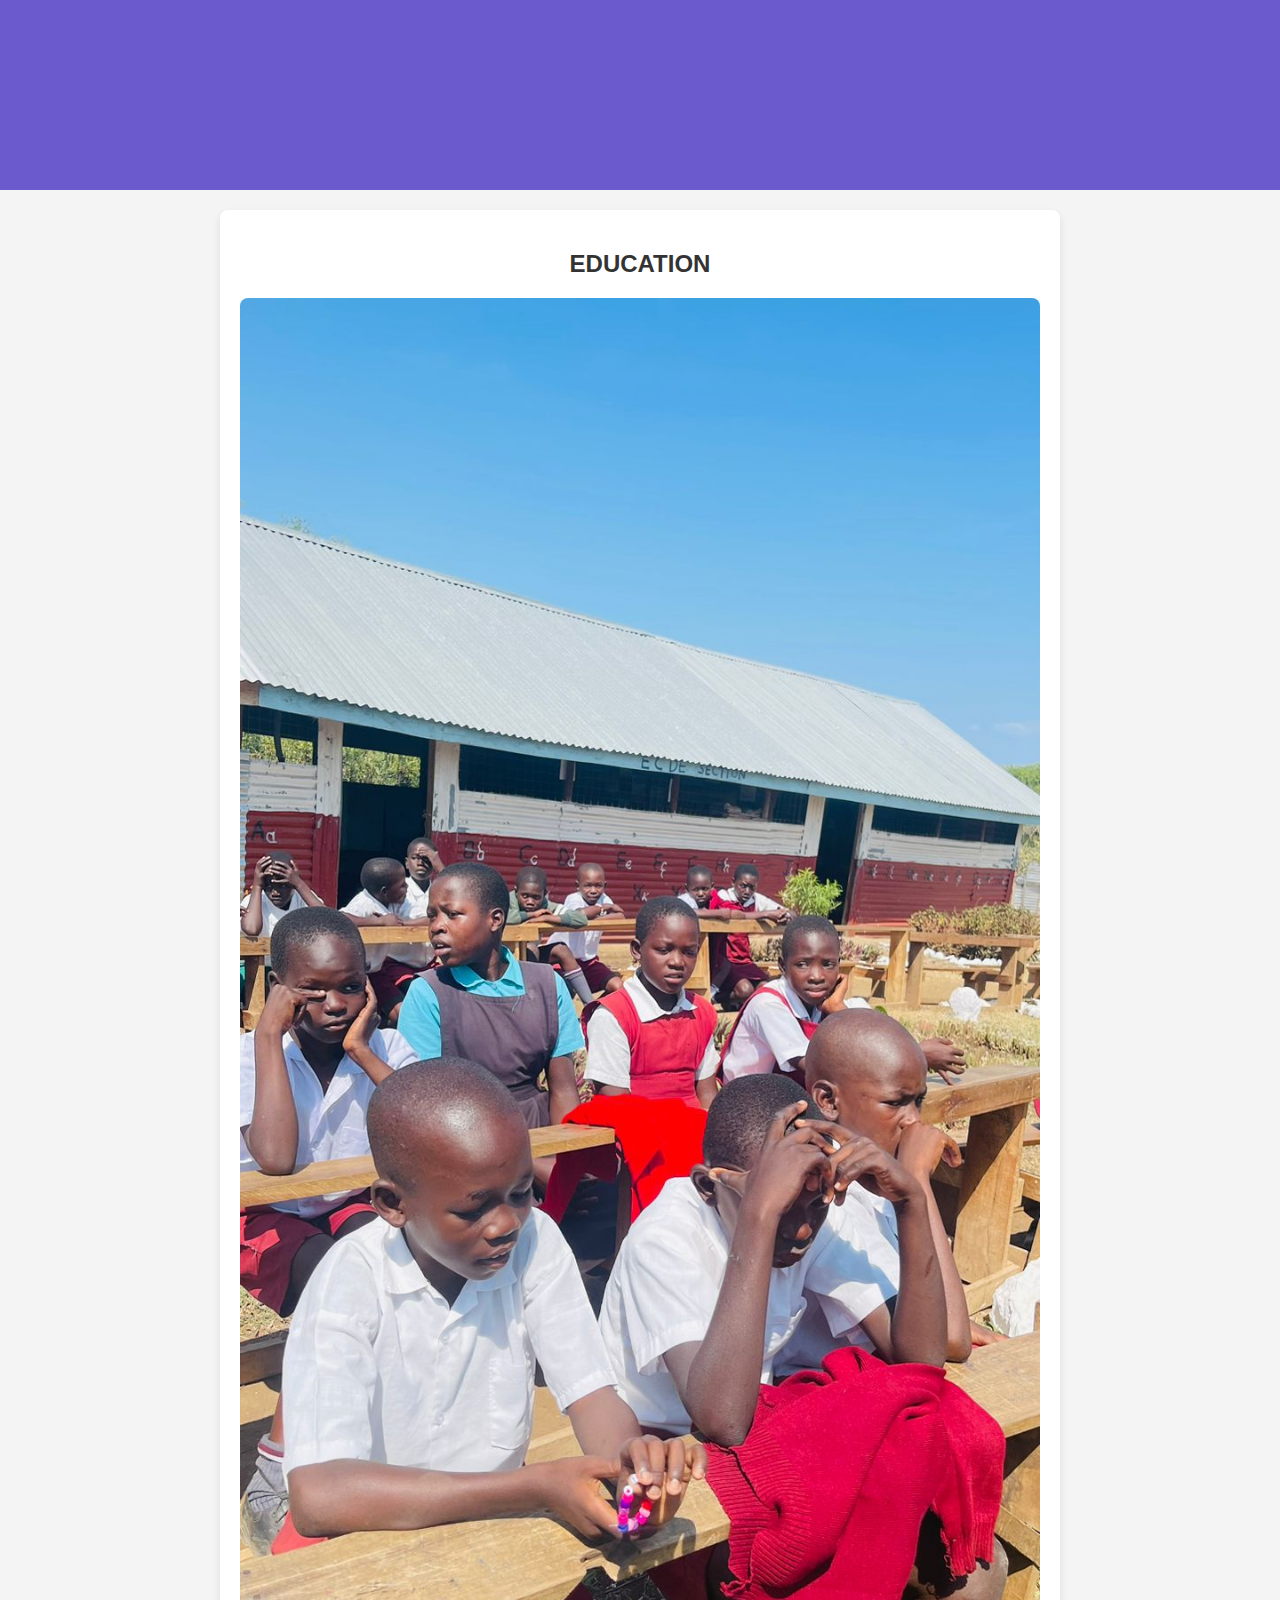
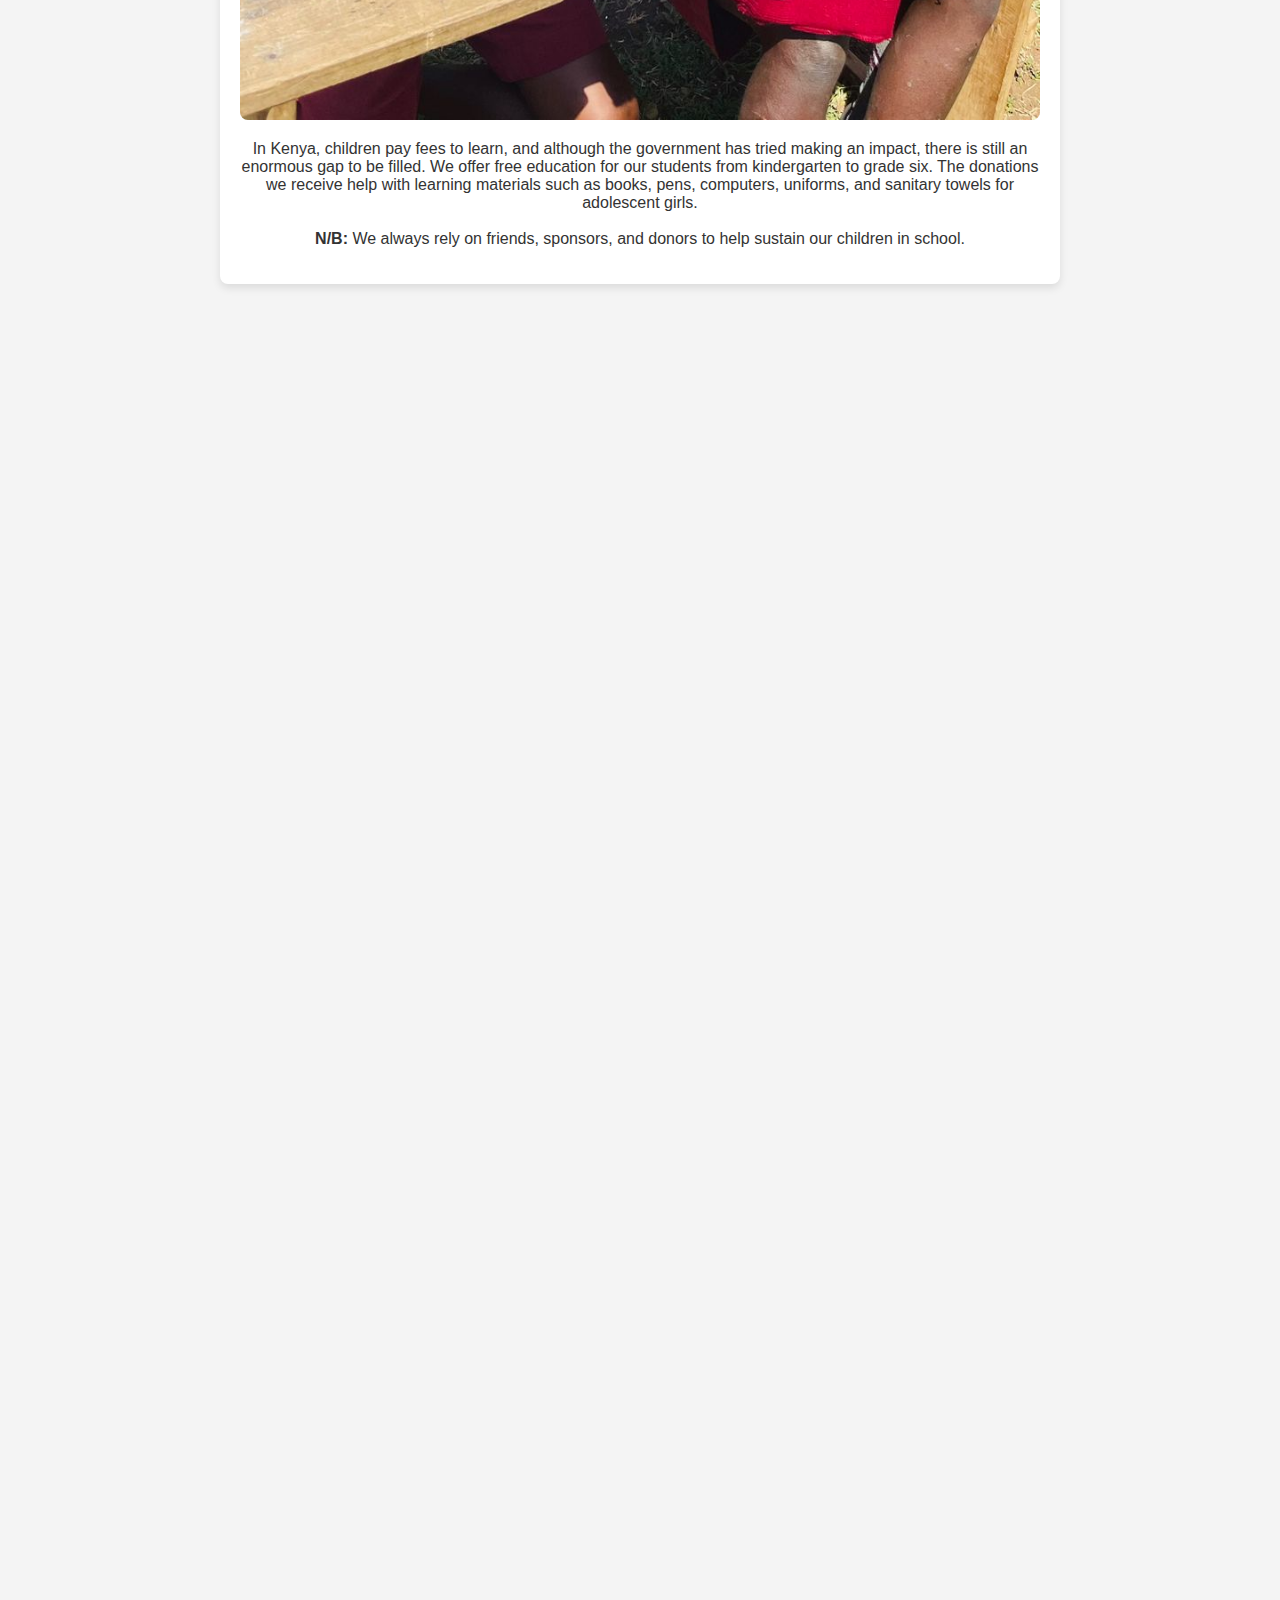
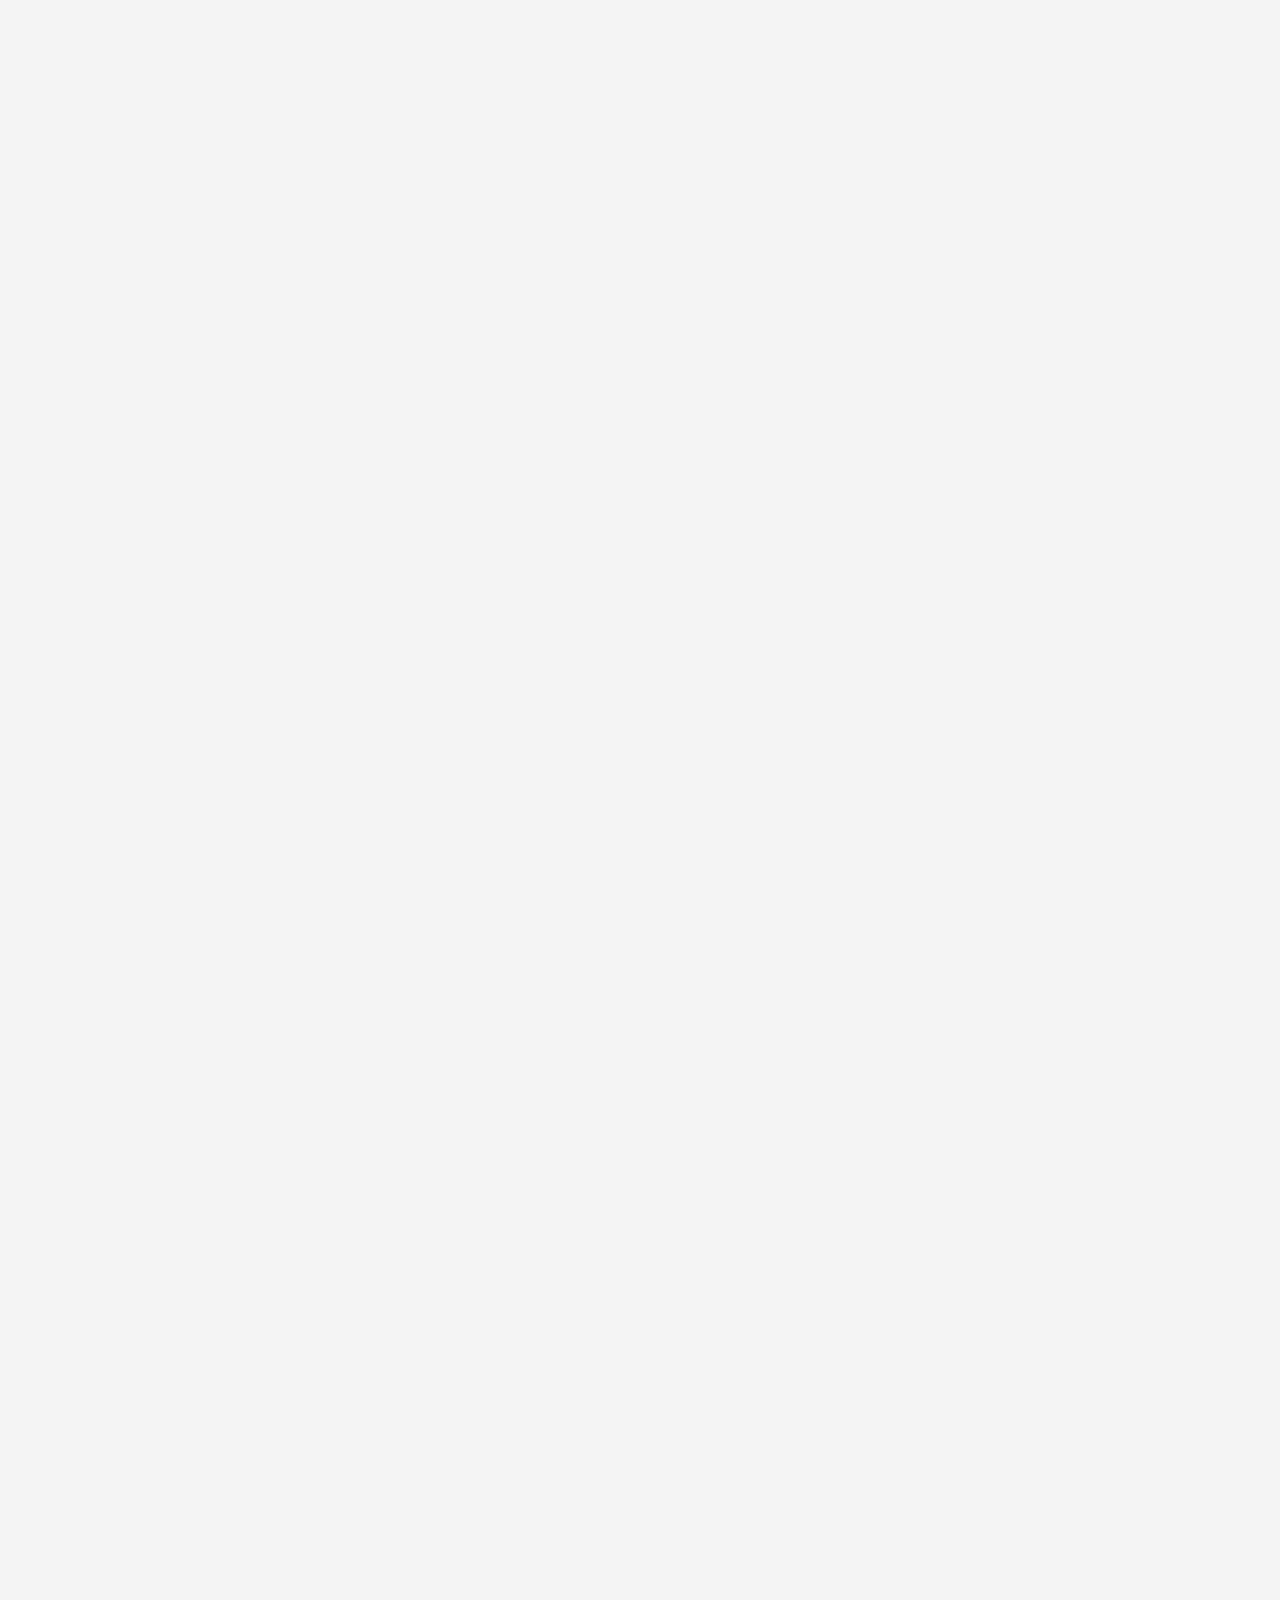
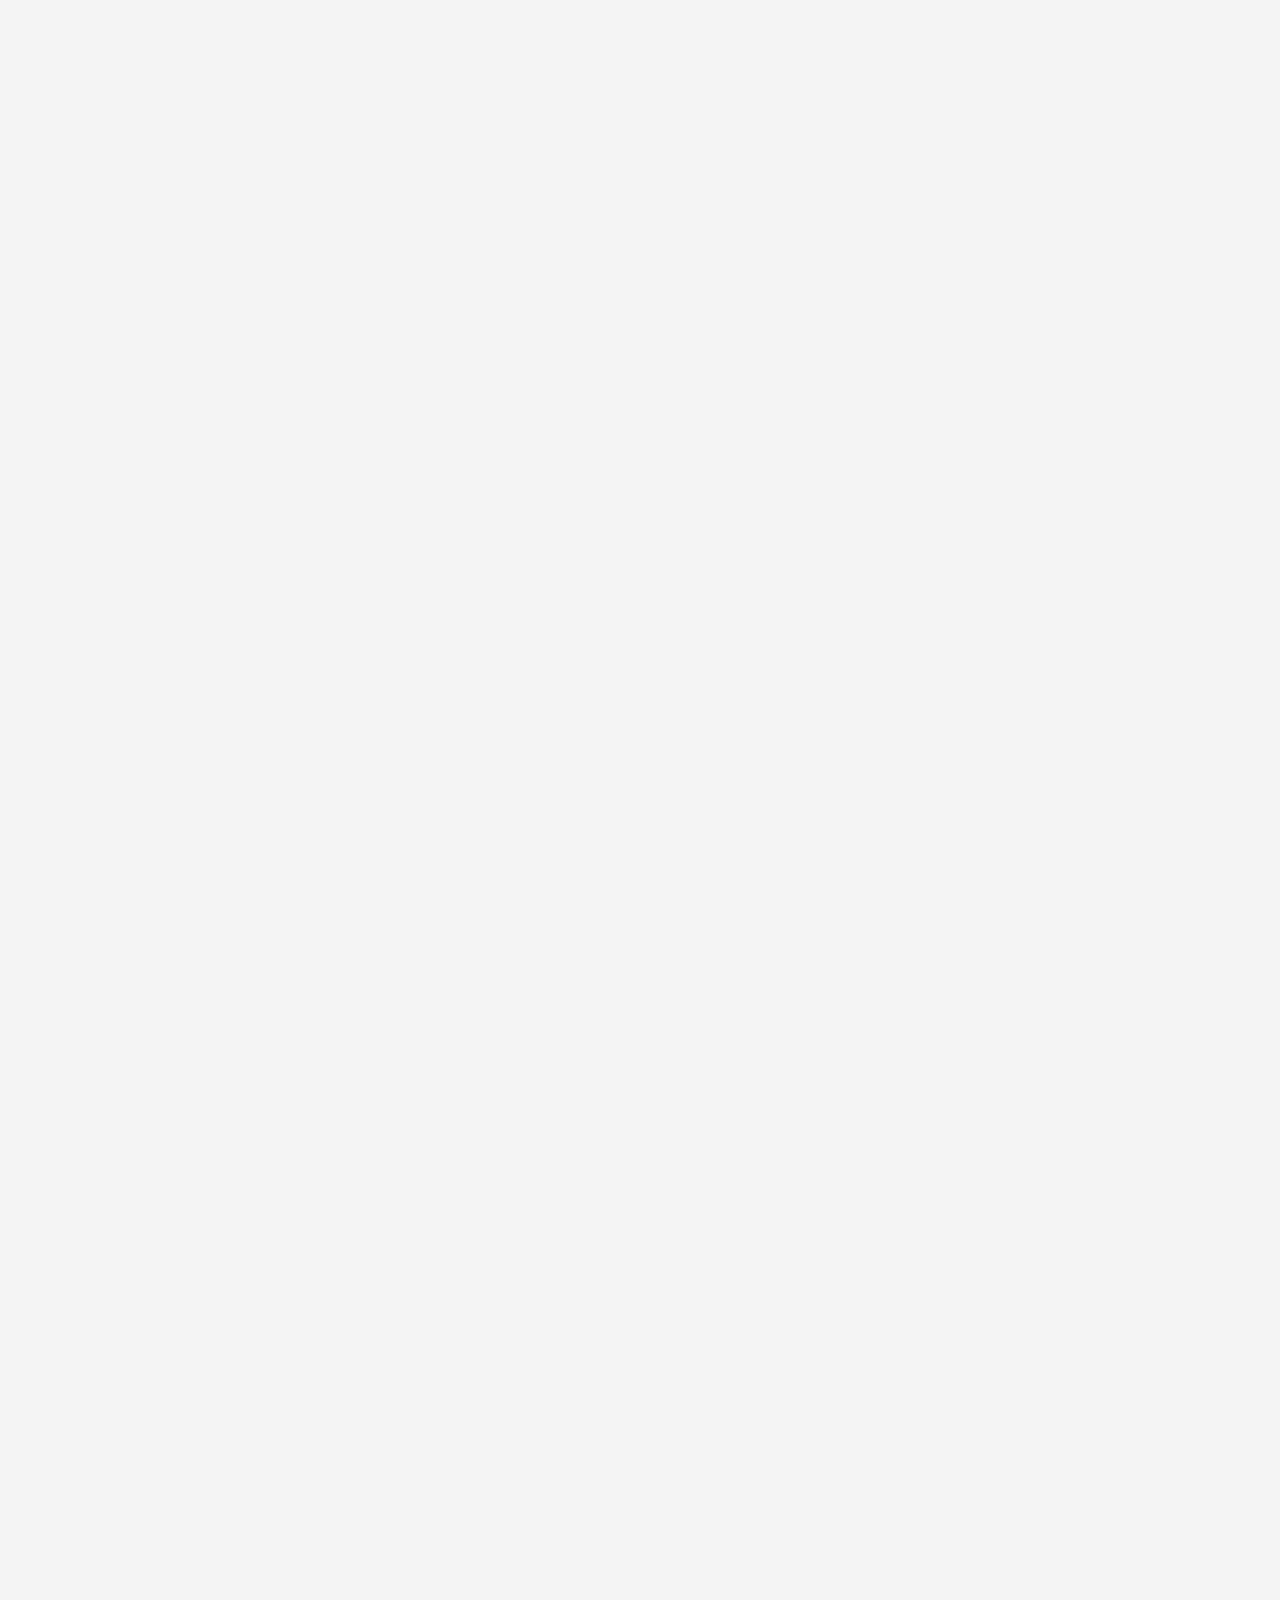
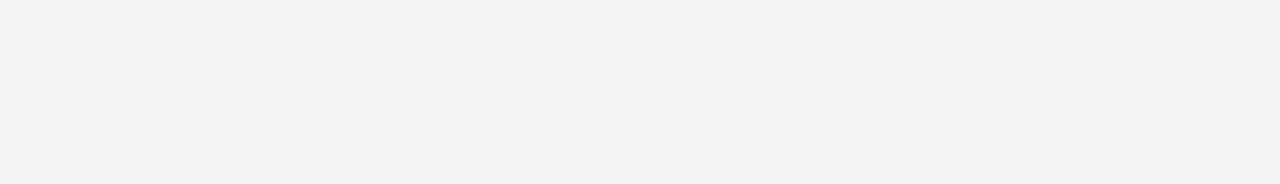
==== service.html @ f01f2ea7 "working output" ====
<!DOCTYPE html>
<html lang="en">
<head>
    <meta charset="UTF-8">
    <meta name="viewport" content="width=device-width, initial-scale=1.0">
    <title>Our Services</title>
    <link rel="stylesheet" href="css/service.css"> <!-- Removed leading slash -->
    <script defer src="js/service.js"></script> <!-- Removed leading slash -->
</head>
<body>
    <header>
        <h1 class="fade-in">Our Services</h1>
        <p class="fade-in">
            A child in our school always needs food, clean water, and emergency medical care and our work ensures their needs are met.
            Sustainability and transparency are our top priorities.<br>
            We want our friends, sponsors, and donors to know exactly where their contributions go by sharing photos, videos, and volunteering opportunities.<br>
            Donations create an amazing change and make a lasting difference.
        </p>
    </header>

    <section class="service slide-in" id="education">
        <h2>EDUCATION</h2>
        <img src="images/13.jpg" alt="Education Image"> <!-- Removed leading slash -->
        <p>
            In Kenya, children pay fees to learn, and although the government has tried making an impact, there is still an enormous gap to be filled. 
            We offer free education for our students from kindergarten to grade six. 
            The donations we receive help with learning materials such as books, pens, computers, uniforms, and sanitary towels for adolescent girls. 
            <br><br><strong>N/B:</strong> We always rely on friends, sponsors, and donors to help sustain our children in school.
        </p>
    </section>

    <section class="service slide-in" id="meals">
        <h2>MEALS</h2>
        <img src="images/4.jpg" alt="Meals Image"> <!-- Removed leading slash -->
        <p>
            Many children who attend the school have no access to food once they leave our care, meaning we are their only source of sustenance.<br>
            With us, they have morning porridge, lunch, and supper for children living in the orphanage.
        </p>
    </section>

    <section class="service slide-in" id="clean-water">
        <h2>CLEAN WATER</h2>
        <img src="images/6.jpg" alt="Clean Water Image"> <!-- Removed leading slash -->
        <p>
            In Rusinga Island, the majority of people use water from Lake Victoria, which is contaminated and causes many illnesses in the community.<br>
            In our school, children have access to clean water, which also aids in sanitation and cleanliness to help stop the spread of diseases.<br>
            In the future, we want to ensure that the whole community has access to clean water.
        </p>
    </section>

    <section class="service slide-in" id="health">
        <h2>HEALTH</h2>
        <img src="images/5.jpg" alt="Health Image"> <!-- Removed leading slash -->
        <p>
            Children in Rusinga Island tragically lack access to medical care when emergencies strike. Malaria and waterborne diseases such as typhoid, bilharzia, and cholera are a great challenge in our community.
            <br><br><strong>N/B:</strong> Our plan is to build a community dispensary to support not only the students but also the community in general.
        </p>
    </section>

    <section class="achievements zoom-in">
        <h2>What We Have Achieved</h2>
        <p>
            The organization has achieved significant milestones with the help of our friends and donors, including building classrooms, dormitories, providing beds and bedding, and school materials.
            <br><br>We have also managed to build and fence our farm, where we grow fruit and vegetables and also have chickens providing eggs.
        </p>
    </section>

    <section class="future-plans zoom-in">
        <h2>What We Have in Plan</h2>
        <p>
            1. We want to purchase a van or minibus for children who have to walk long distances to get to school.<br>
            This would help children arrive at school on time.
        </p>
        <p>2. We also aim to install electricity in the school and the orphanage.</p>
    </section>

    <section class="gallery fade-in">
        <h2>FARM</h2>
        <div class="gallery-container">
            <img src="images/19.jpg" alt="Gallery Image 1"> <!-- Removed leading slash -->
            <img src="images/20.jpg" alt="Gallery Image 2"> <!-- Removed leading slash -->
            <img src="images/21.jpg" alt="Gallery Image 3"> <!-- Removed leading slash -->
            <img src="images/22.jpg" alt="Gallery Image 4"> <!-- Removed leading slash -->
            <img src="images/23.jpg" alt="Gallery Image 5"> <!-- Removed leading slash -->
        </div>
    </section>
</body>
</html>
---- css/service.css ----
body {
    font-family: Arial, sans-serif;
    margin: 0;
    padding: 0;
    background-color: #f4f4f4;
    color: #333;
    text-align: center;
}

header {
    background: #6a5acd;
    color: white;
    padding: 20px 0;
}

.service, .achievements, .future-plans {
    background: white;
    margin: 20px auto;
    padding: 20px;
    max-width: 800px;
    border-radius: 8px;
    box-shadow: 0 4px 8px rgba(0, 0, 0, 0.1);
    opacity: 0;
    transform: translateY(20px);
    transition: opacity 1s ease, transform 1s ease;
}

img {
    width: 100%;
    max-height: 100%;
    object-fit: cover;
    border-radius: 8px;
}

.fade-in {
    opacity: 0;
    animation: fadeIn 1.5s forwards;
}

.slide-in {
    opacity: 0;
    transform: translateY(30px);
    transition: opacity 1s ease, transform 1s ease;
}

.zoom-in {
    opacity: 0;
    transform: scale(0.8);
    transition: opacity 1s ease, transform 1s ease;
}
.gallery {
    text-align: center;
    margin: 40px auto;
}

.gallery h2 {
    font-size: 24px;
    margin-bottom: 20px;
}

.gallery-container {
    display: flex;
    flex-wrap: wrap;
    justify-content: center;
    gap: 15px;
}

.gallery-container img {
    width: 48%; /* Each image takes almost half the width */
    max-width: 400px;
    height: auto;
    border-radius: 8px;
    box-shadow: 2px 2px 10px rgba(0, 0, 0, 0.2);
    transition: transform 0.3s ease-in-out;
}

.gallery-container img:hover {
    transform: scale(1.05);
}


@keyframes fadeIn {
    to {
        opacity: 1;
    }
}
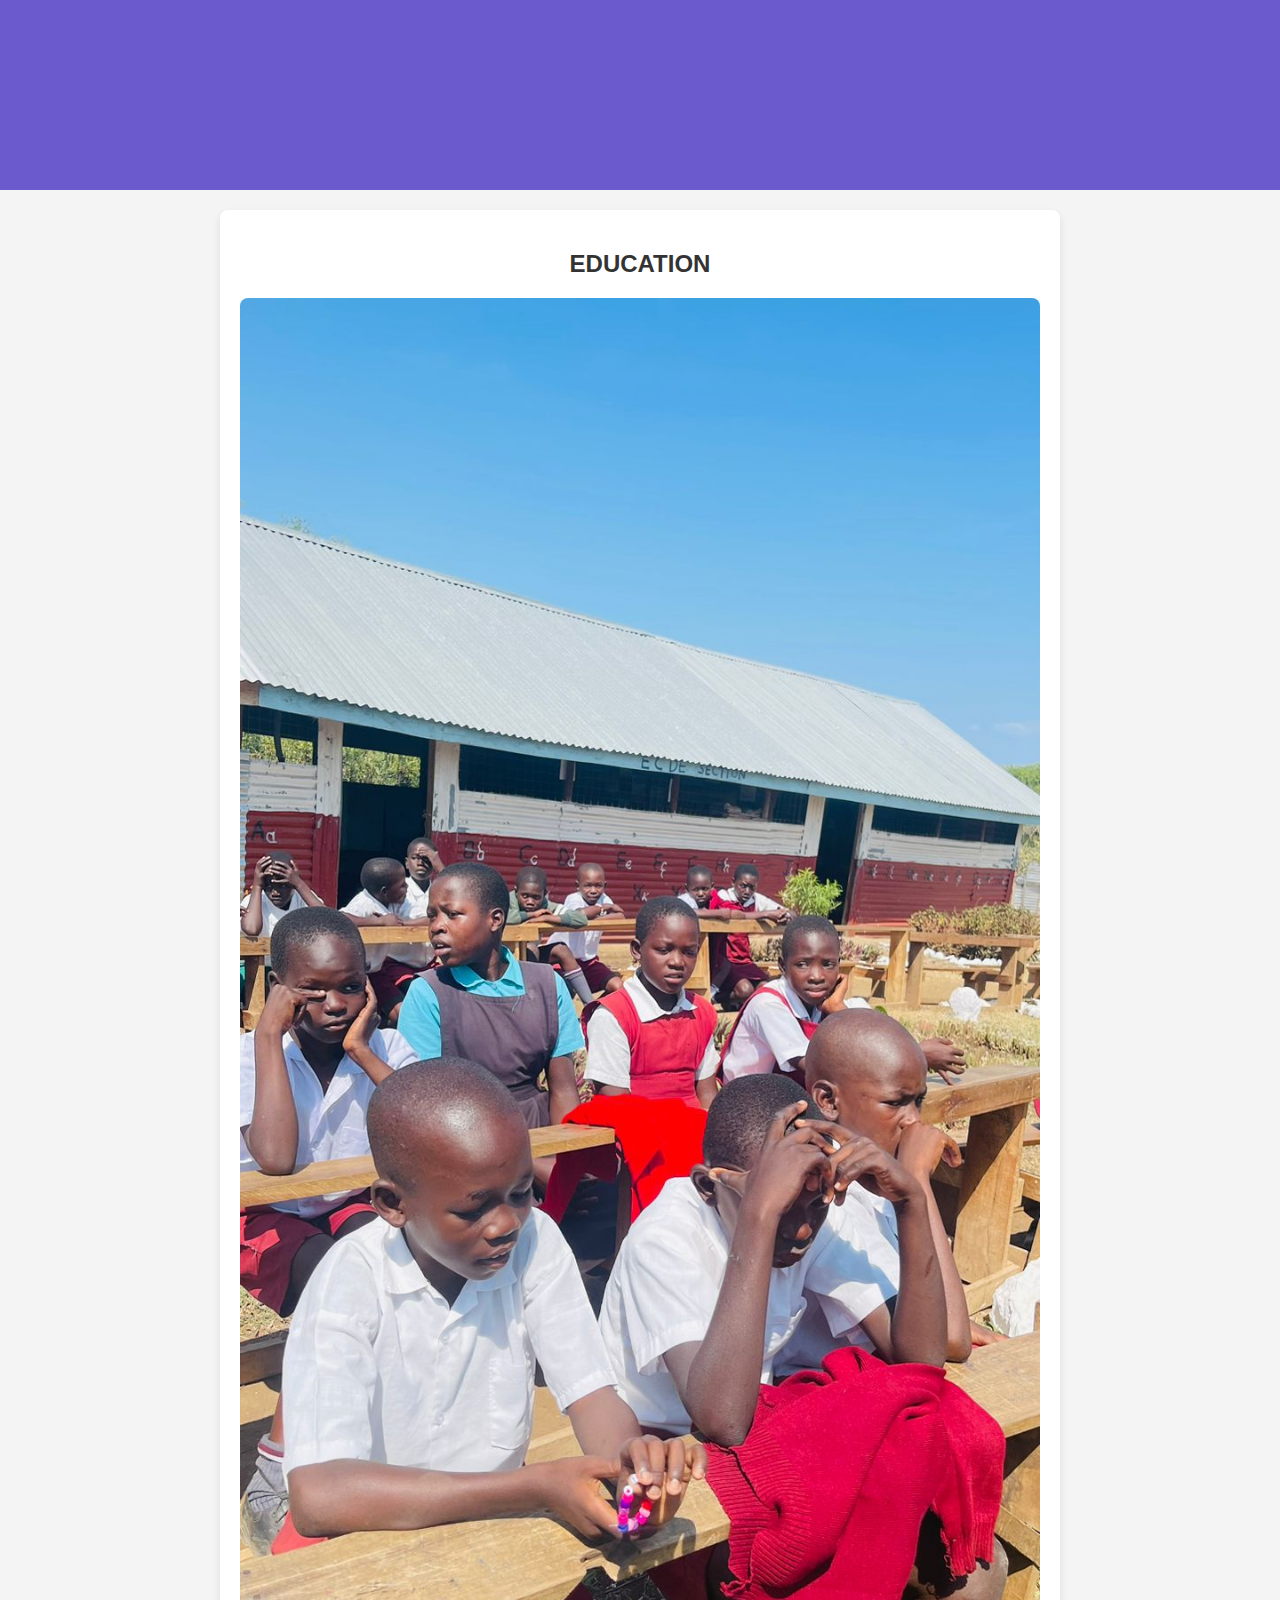
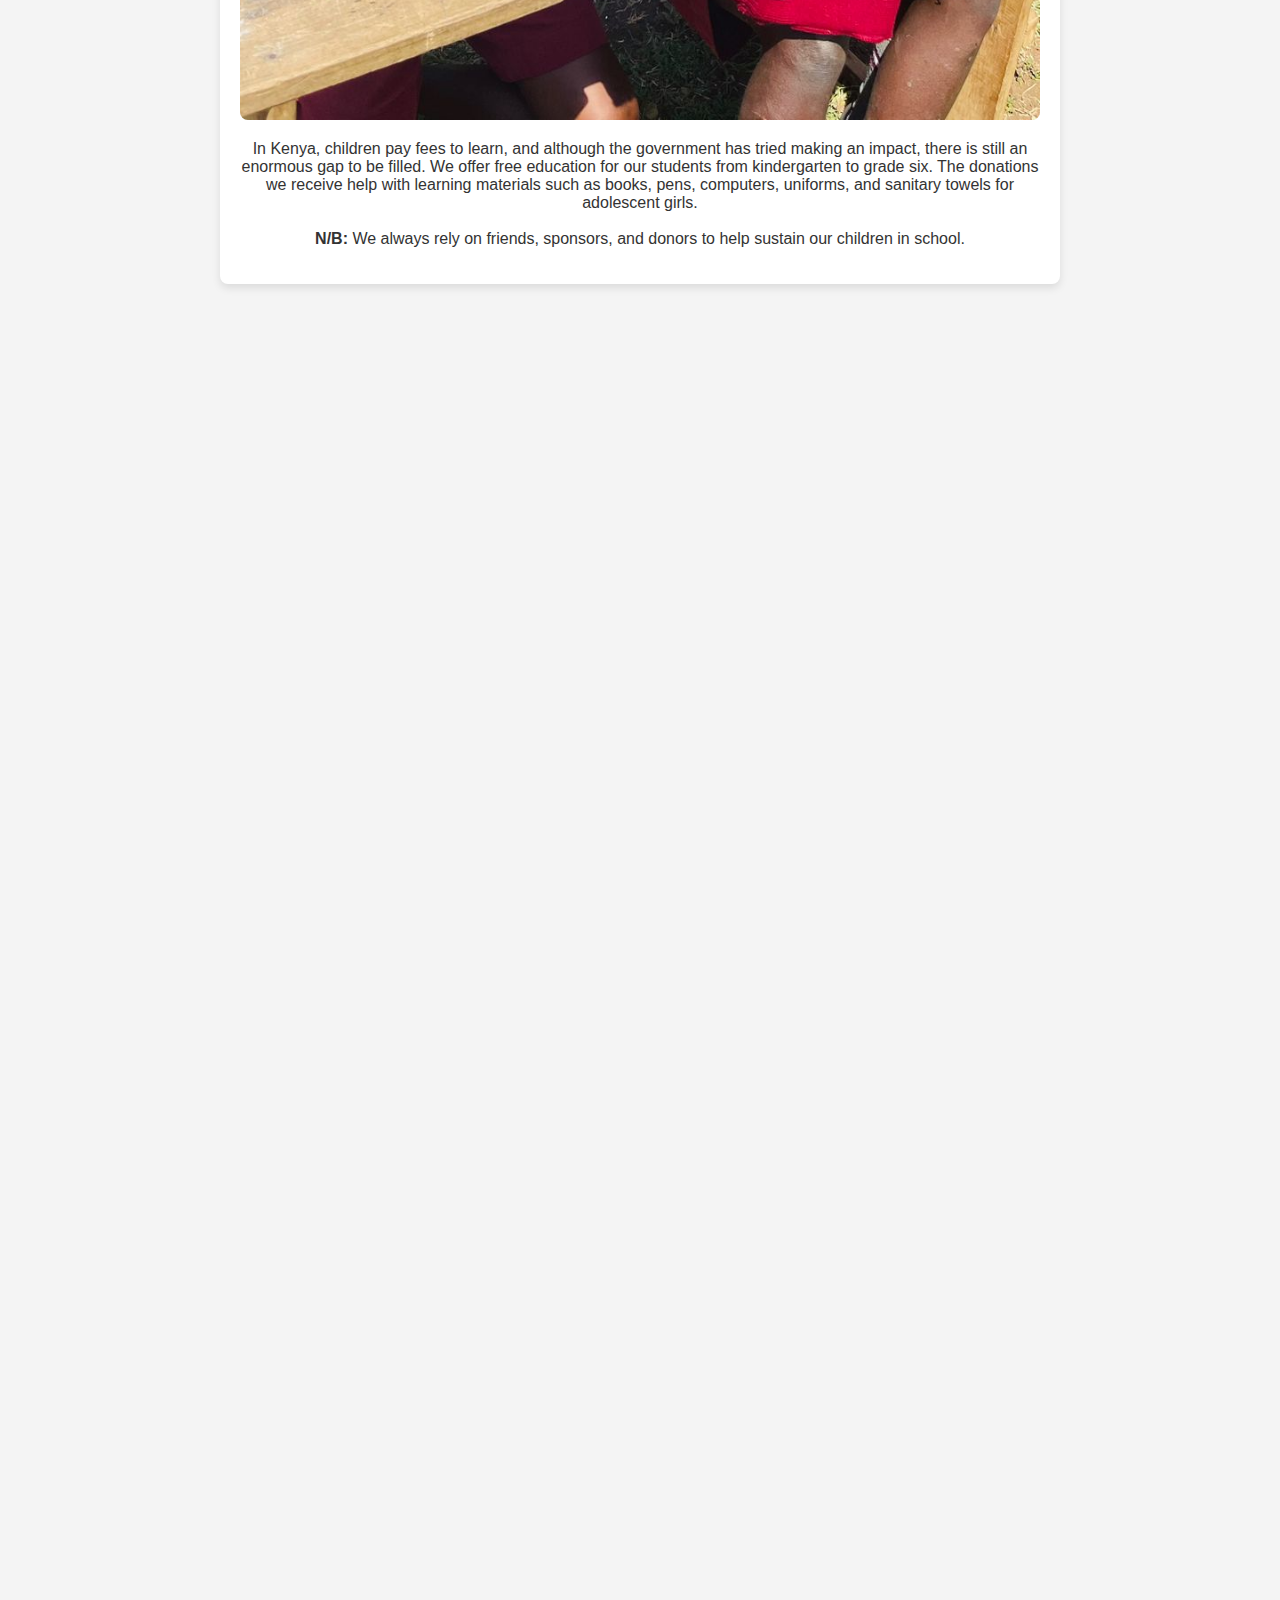
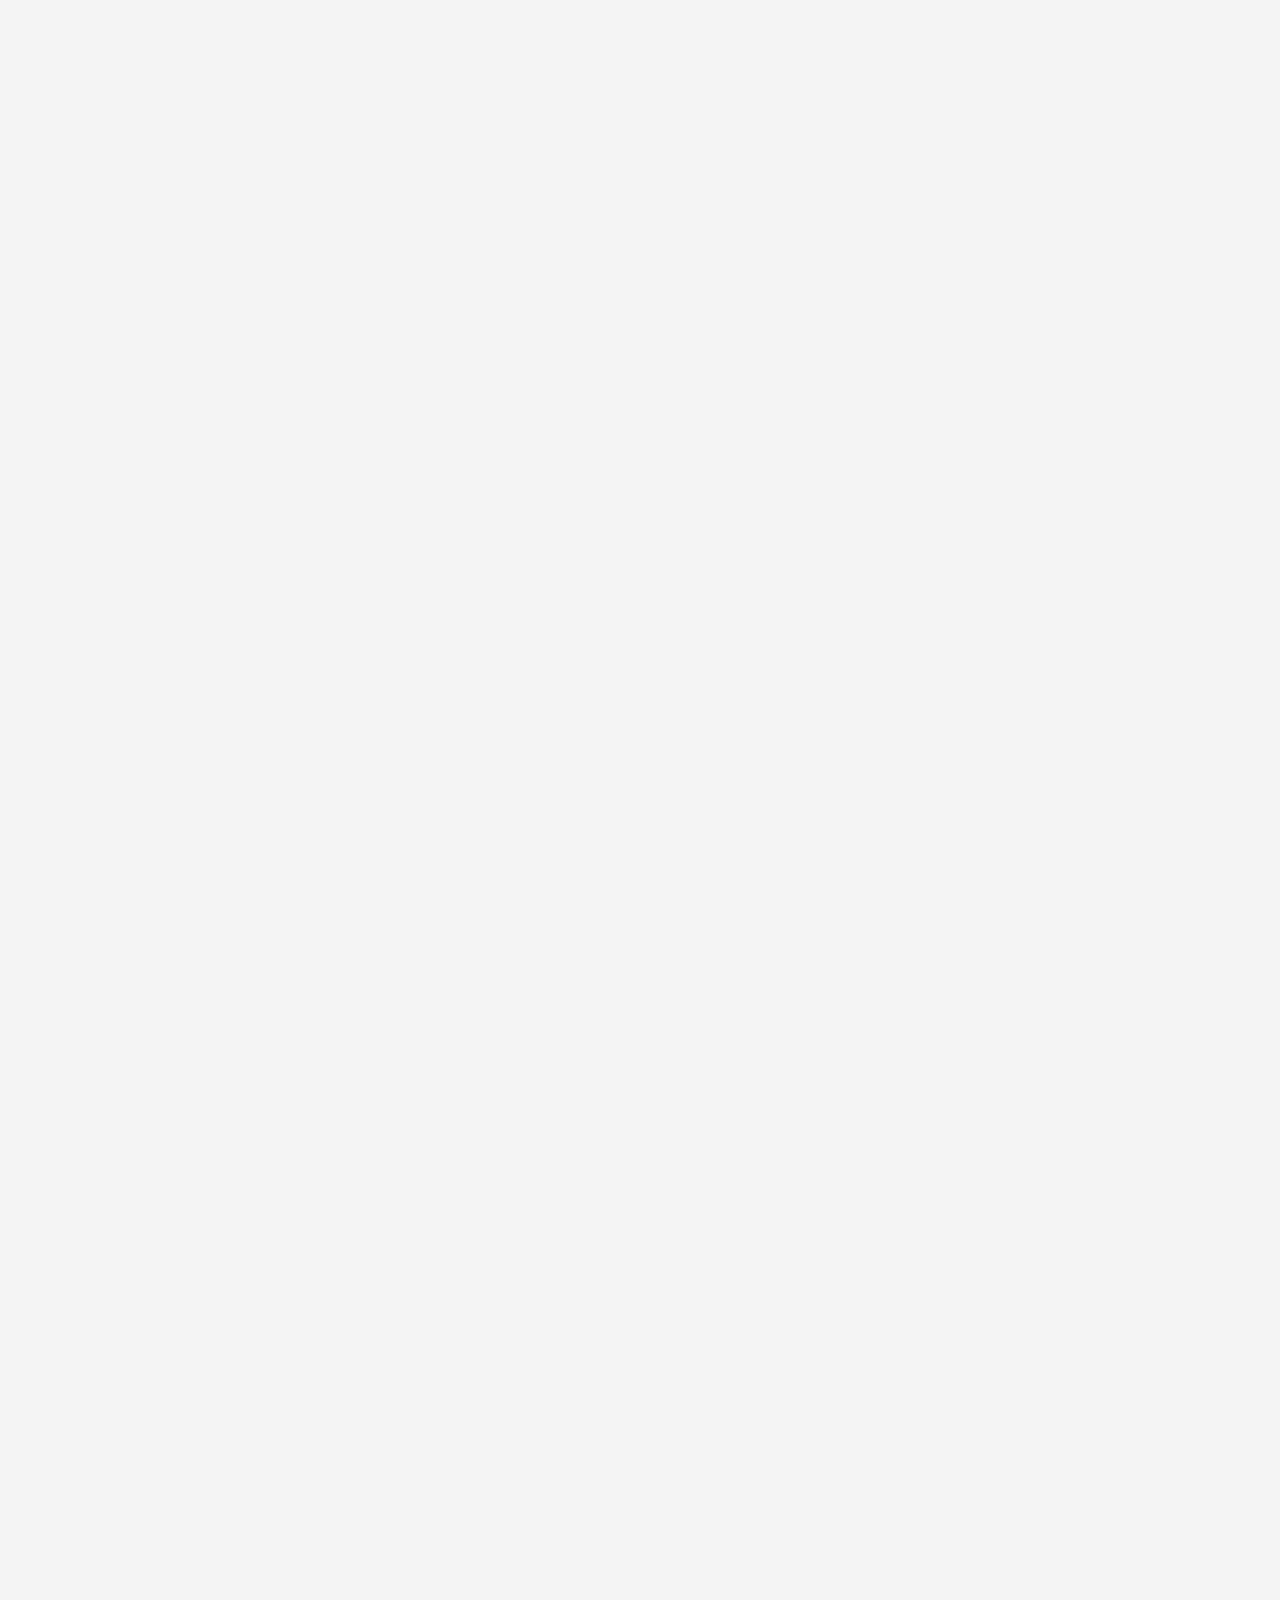
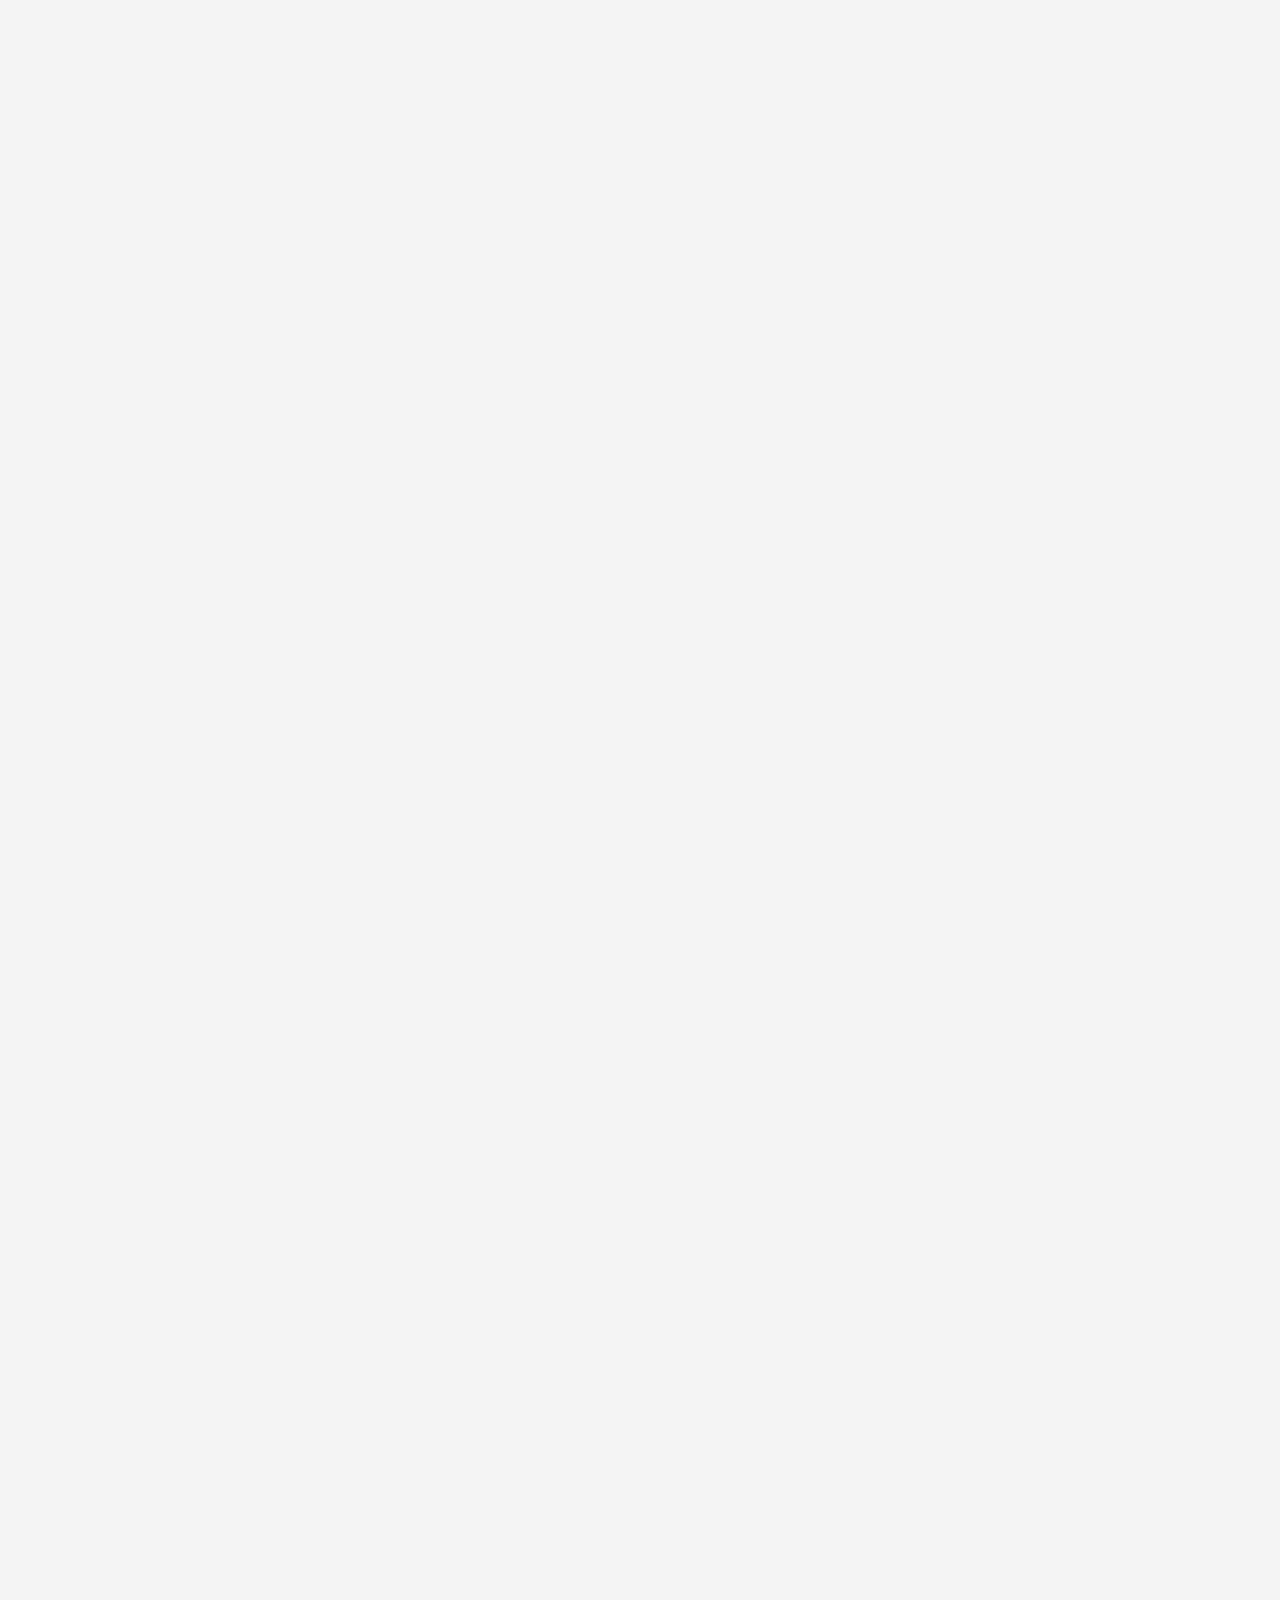
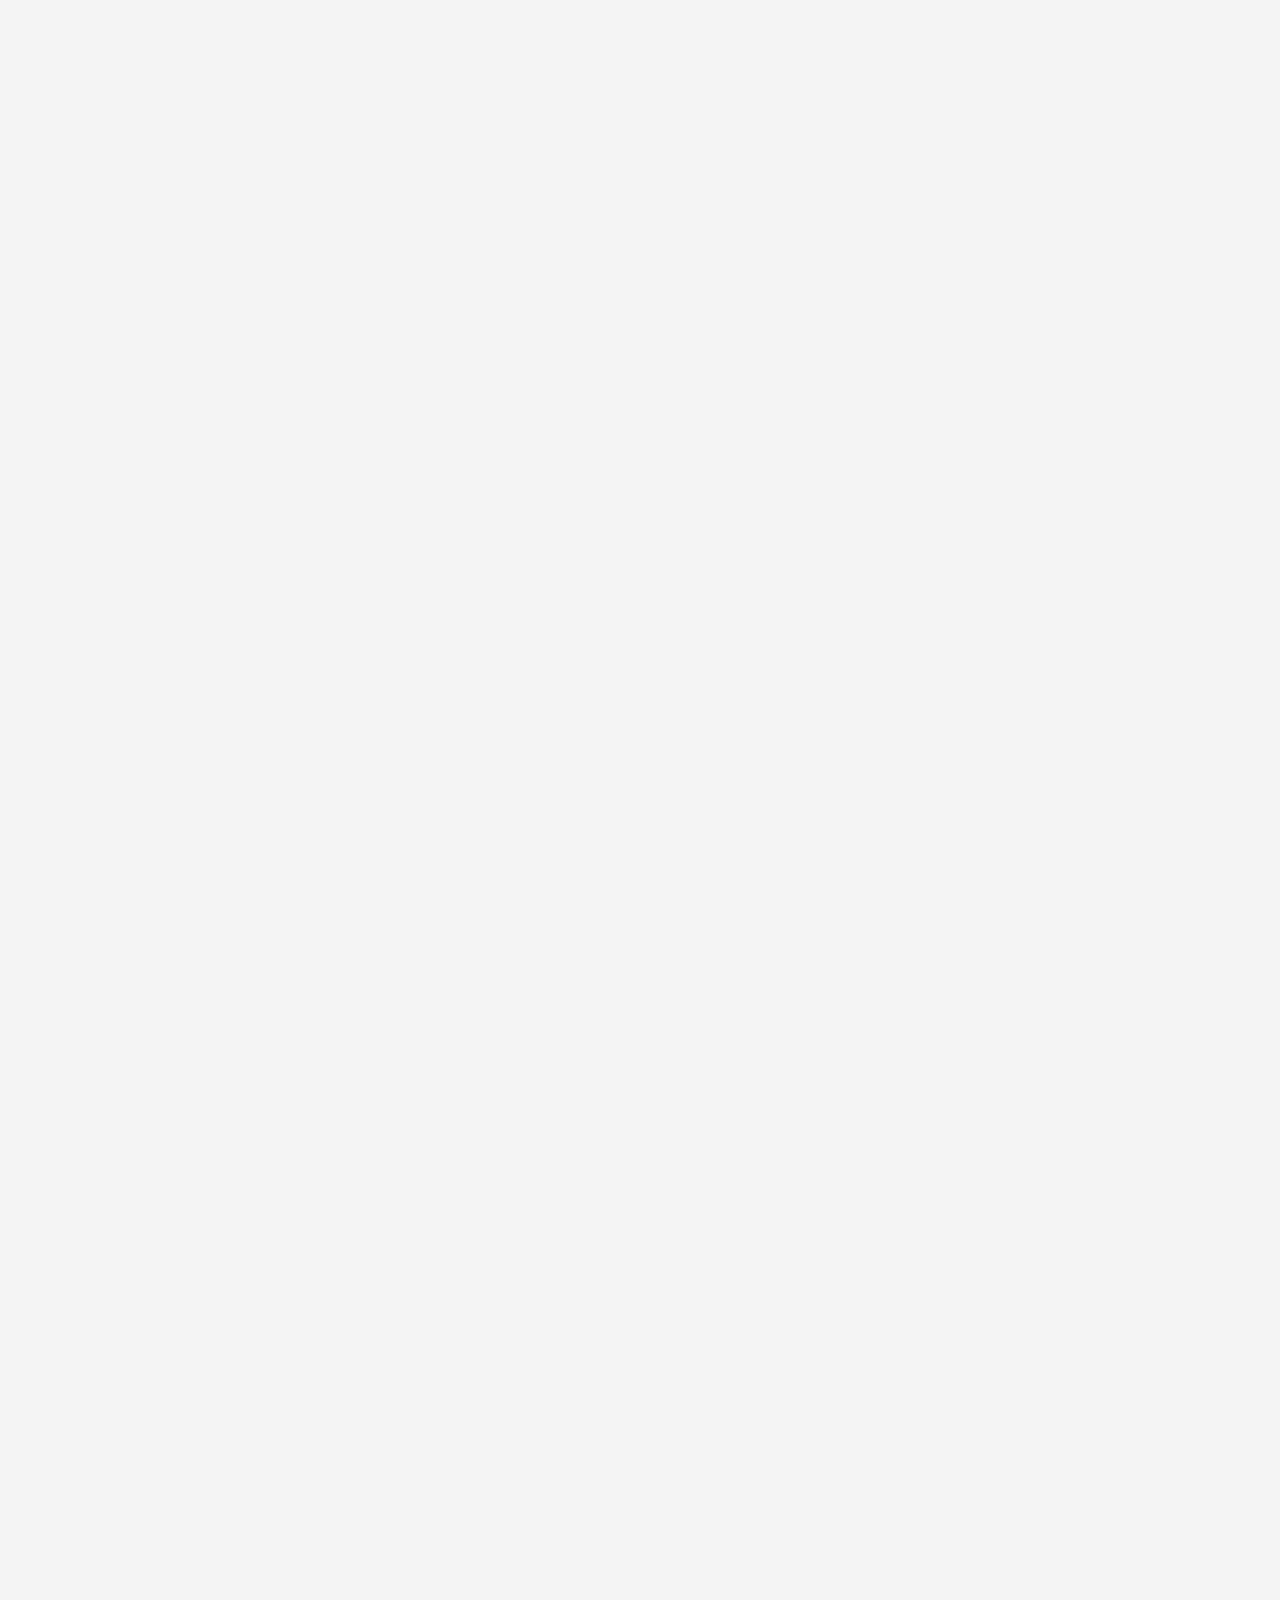
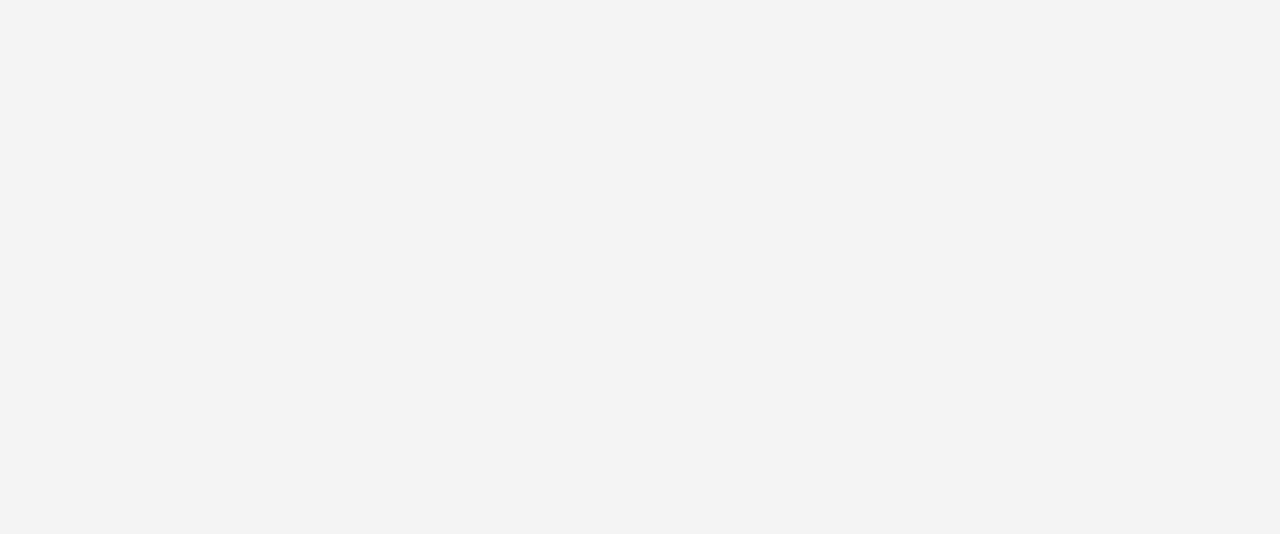
==== commit d422530e: "final changes" ====
--- a/service.html
+++ b/service.html
@@ -4,8 +4,10 @@
     <meta charset="UTF-8">
     <meta name="viewport" content="width=device-width, initial-scale=1.0">
     <title>Our Services</title>
-    <link rel="stylesheet" href="css/service.css"> <!-- Removed leading slash -->
-    <script defer src="js/service.js"></script> <!-- Removed leading slash -->
+    <link rel="stylesheet" href="css/service.css">
+    <link rel="stylesheet" href="css/postbank.css"> <!-- Removed leading slash -->
+    <script defer src="js/service.js"></script>
+    <script defer src="js/postbank.js"></script> <!-- Removed leading slash -->
 </head>
 <body>
     <header>
@@ -50,11 +52,21 @@
 
     <section class="service slide-in" id="health">
         <h2>HEALTH</h2>
-        <img src="images/5.jpg" alt="Health Image"> <!-- Removed leading slash -->
+        <img src="images/heath2.jpg" alt="Health Image"> <!-- Removed leading slash -->
         <p>
             Children in Rusinga Island tragically lack access to medical care when emergencies strike. Malaria and waterborne diseases such as typhoid, bilharzia, and cholera are a great challenge in our community.
             <br><br><strong>N/B:</strong> Our plan is to build a community dispensary to support not only the students but also the community in general.
         </p>
+    </section>
+
+    <section class="service slide-in" id="clean-water">
+        <h2>OUR 2025 PLAN</h2>
+        <img src="images/electricity .jpg" alt="Clean Water Image"> <!-- Removed leading slash -->
+        <h2>Electrricity Installation.<br> ESTIMATE 1,100 EUROS</h2> <BR> <BR>
+            
+        
+        <img src="images/car.jpg" alt="Clean Water Image"><BR>
+            <h2><br> ESTIMATE 20,000 EUROS</h2>
     </section>
 
     <section class="achievements zoom-in">
@@ -83,6 +95,23 @@
             <img src="images/22.jpg" alt="Gallery Image 4"> <!-- Removed leading slash -->
             <img src="images/23.jpg" alt="Gallery Image 5"> <!-- Removed leading slash -->
         </div>
+
+
+        <div class="bank-account-section">
+            <div class="bank-account-card">
+              <div class="bank-logo">
+                <img src="images/bank.png" alt="Postbank Logo">
+              </div>
+              <div class="account-details">
+                <h2>RUSINGA RISING FOUNDATION</h2>
+                <div class="account-number">
+                  <span id="accountNumber">ACC/NO. 0794270005871</span>
+                  <button id="copyButton">Copy</button>
+                </div>
+              </div>
+            </div>
+          </div>
+          
     </section>
 </body>
 </html>
--- a/css/postbank.css
+++ b/css/postbank.css
@@ -0,0 +1,65 @@
+
+.bank-account-section {
+    display: flex;
+    justify-content: center;
+    align-items: center;
+    padding: 60px;
+    background-color: #f4f4f4; /* Light background */
+  }
+  
+  .bank-account-card {
+    background-color: #fff;
+    border-radius: 12px;
+    box-shadow: 0 4px 12px rgba(0, 0, 0, 0.1);
+    padding: 50px;
+    display: flex;
+    align-items: center;
+    width: 700px; /* Adjust width as needed */
+    animation: fadeIn 0.8s ease-out; /* Initial fade-in animation */
+  }
+  
+  @keyframes fadeIn {
+    from { opacity: 0; transform: translateY(20px); }
+    to { opacity: 1; transform: translateY(0); }
+  }
+  
+  .bank-logo img {
+    width: 150px; /* Adjust logo size */
+    margin-right: 20px;
+  }
+  
+  .account-details h2 {
+    margin-bottom: 10px;
+    font-size: 2.7em;
+    color: #333;
+  }
+  
+  .account-number {
+    display: flex;
+    align-items: center;
+  }
+  
+  .account-number span {
+    font-size: 2.5em;
+    font-weight: 600;
+    margin-right: 10px;
+    color: #555;
+  }
+  
+  #copyButton {
+    background-color: #007bff; /* Blue button */
+    color: #fff;
+    border: none;
+    padding: 8px 16px;
+    border-radius: 6px;
+    cursor: pointer;
+    transition: background-color 0.3s ease;
+  }
+  
+  #copyButton:hover {
+    background-color: #0056b3;
+  }
+  
+  
+  
+  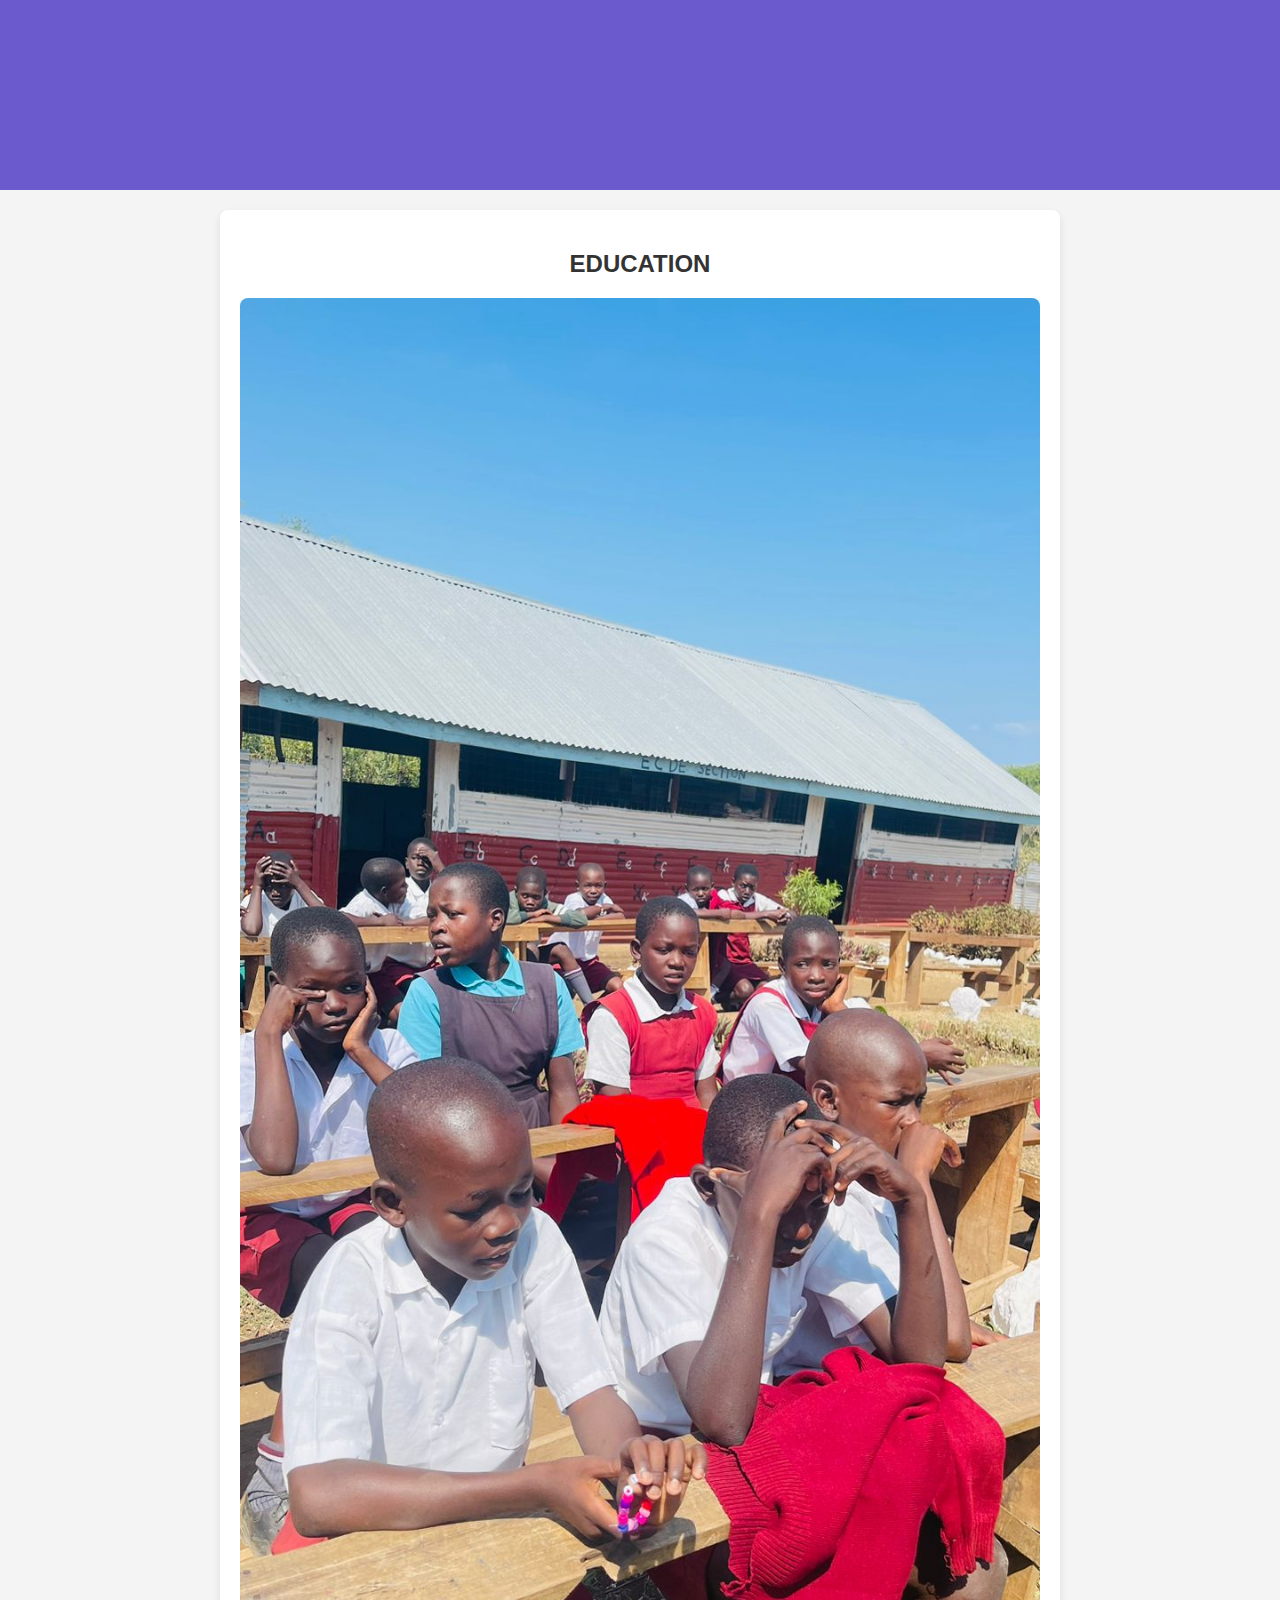
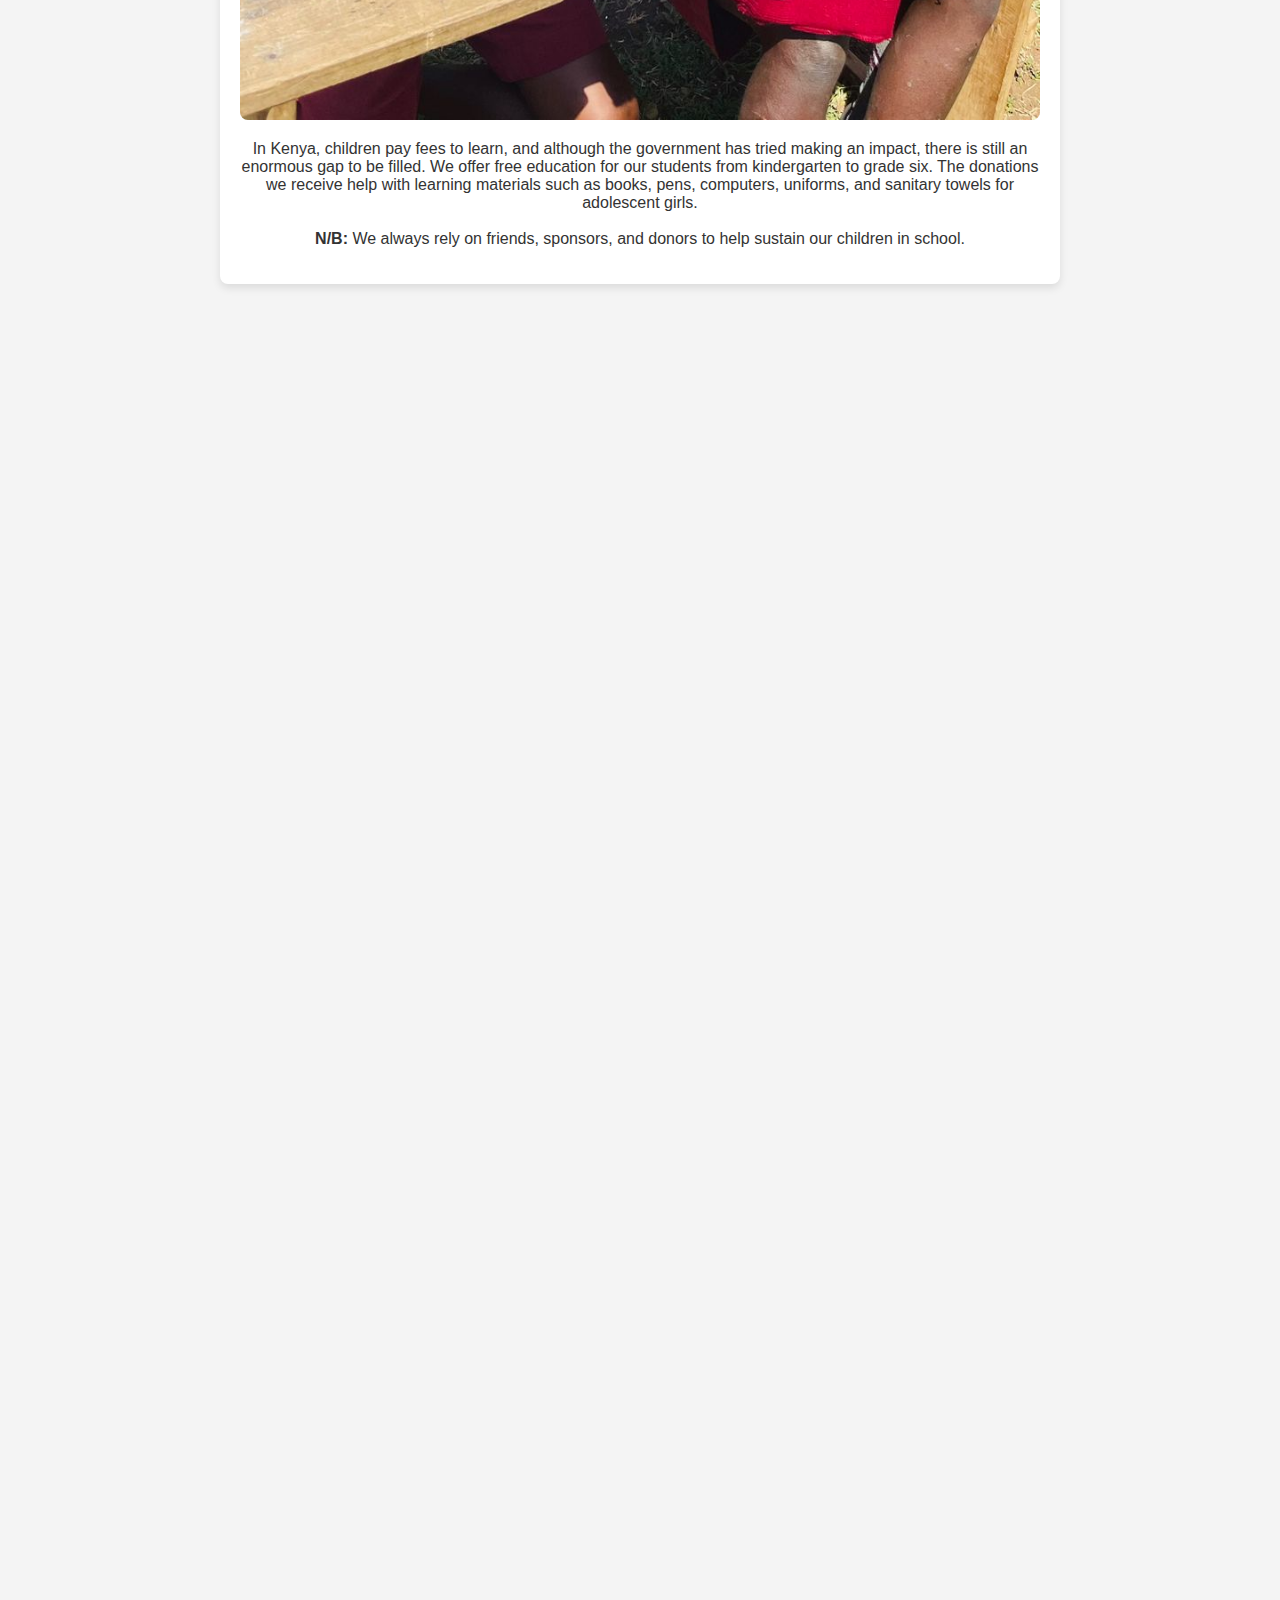
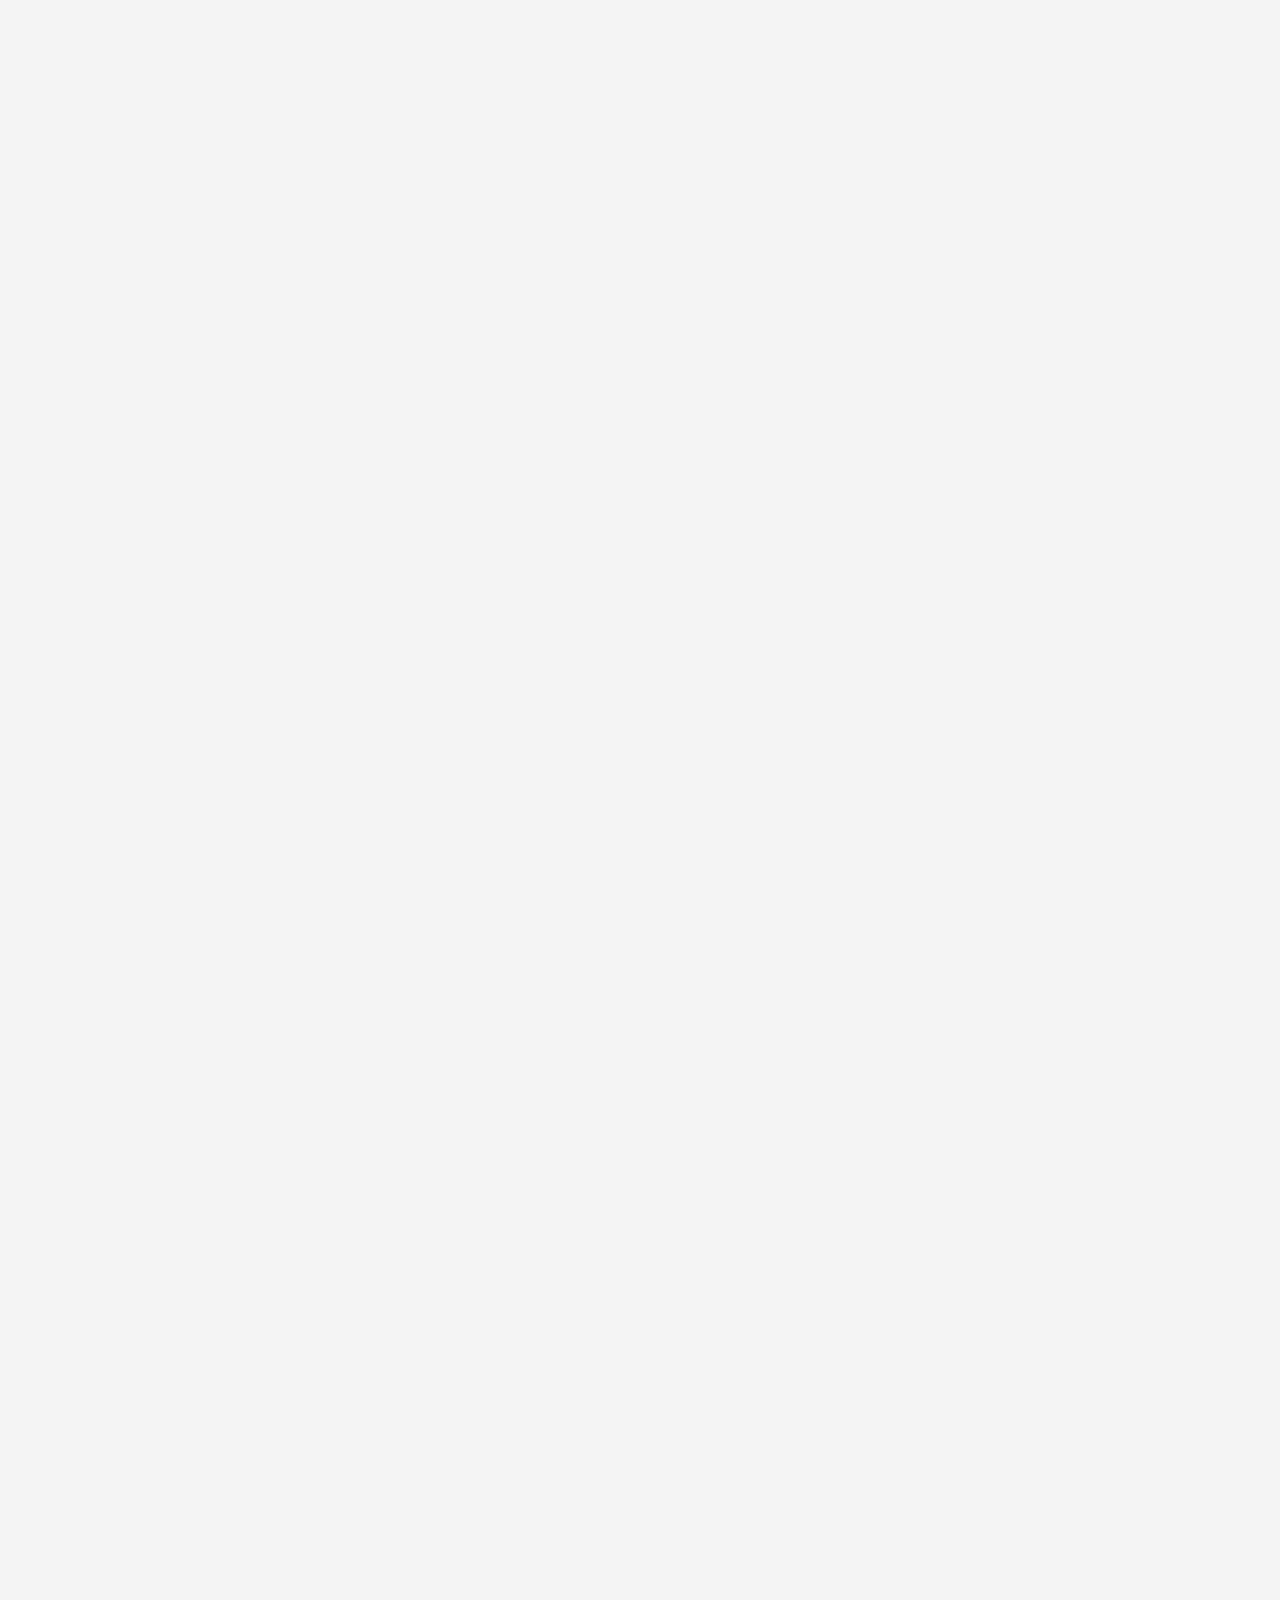
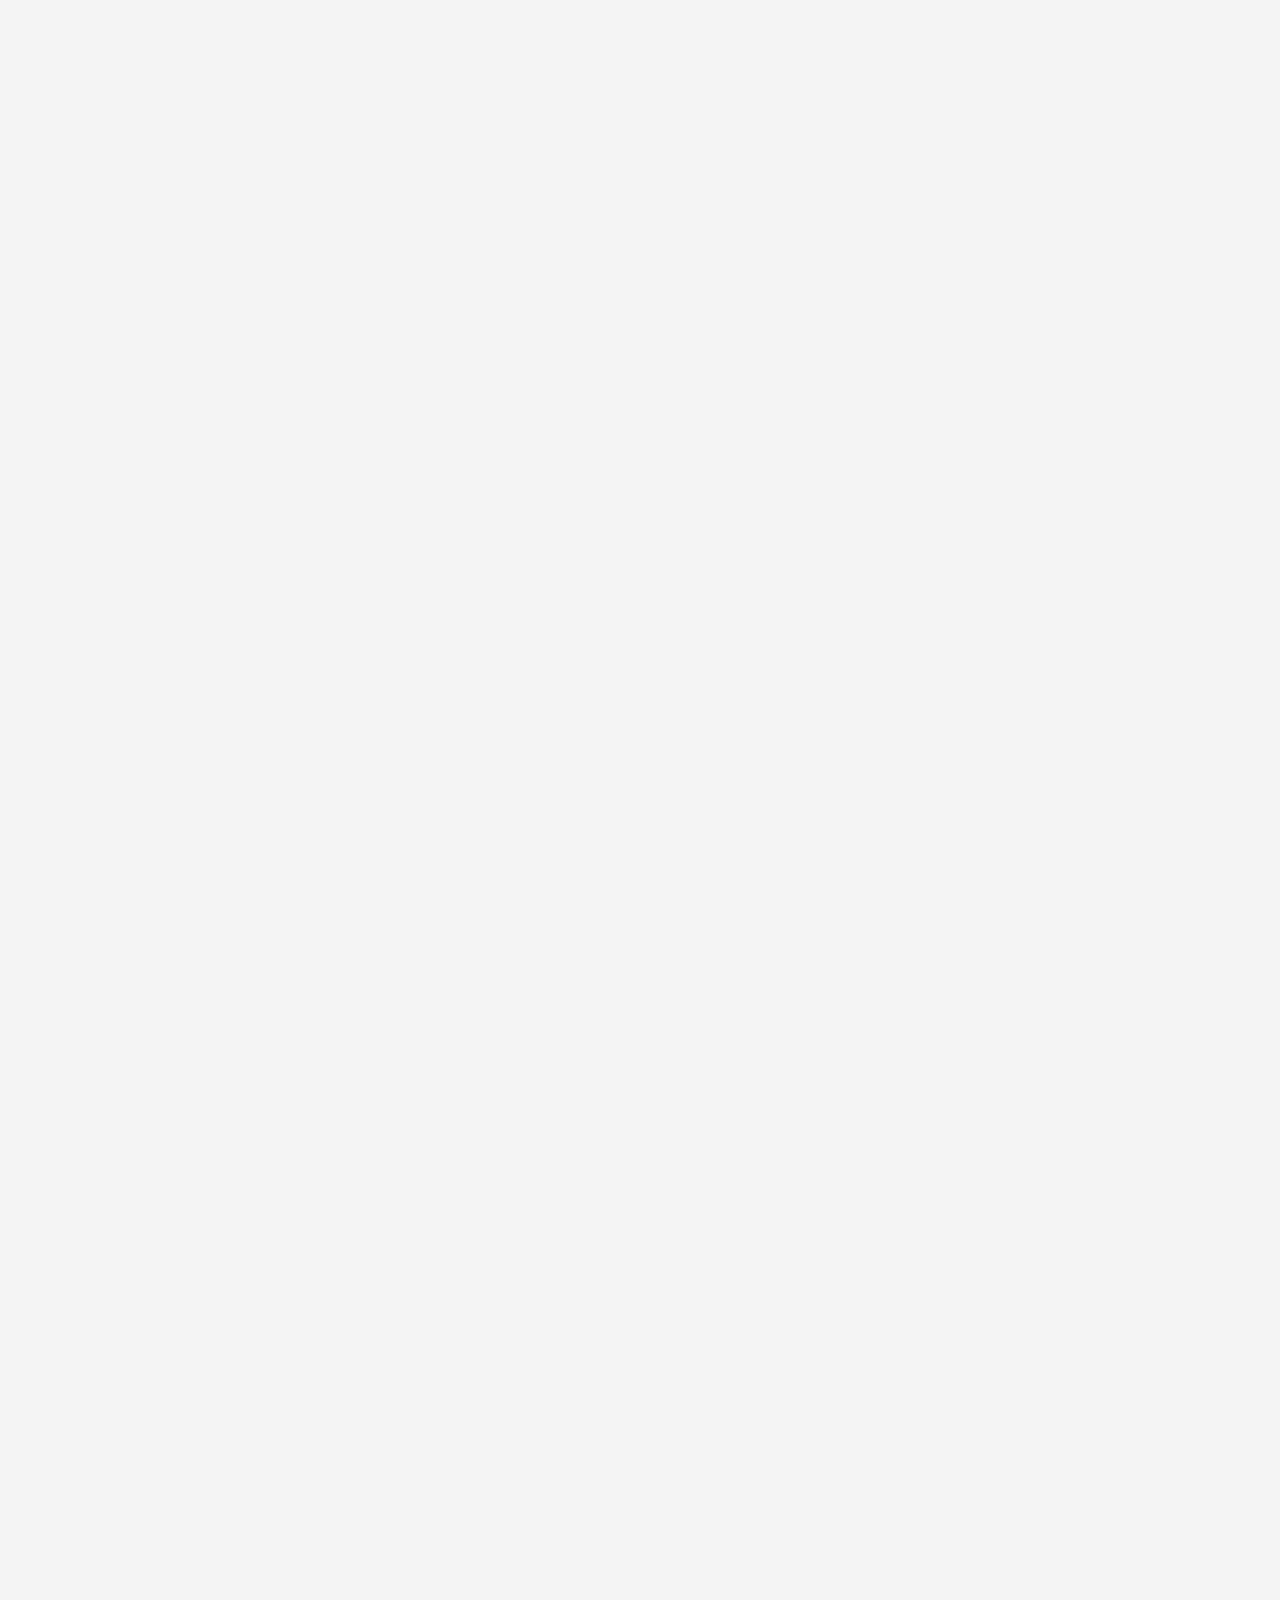
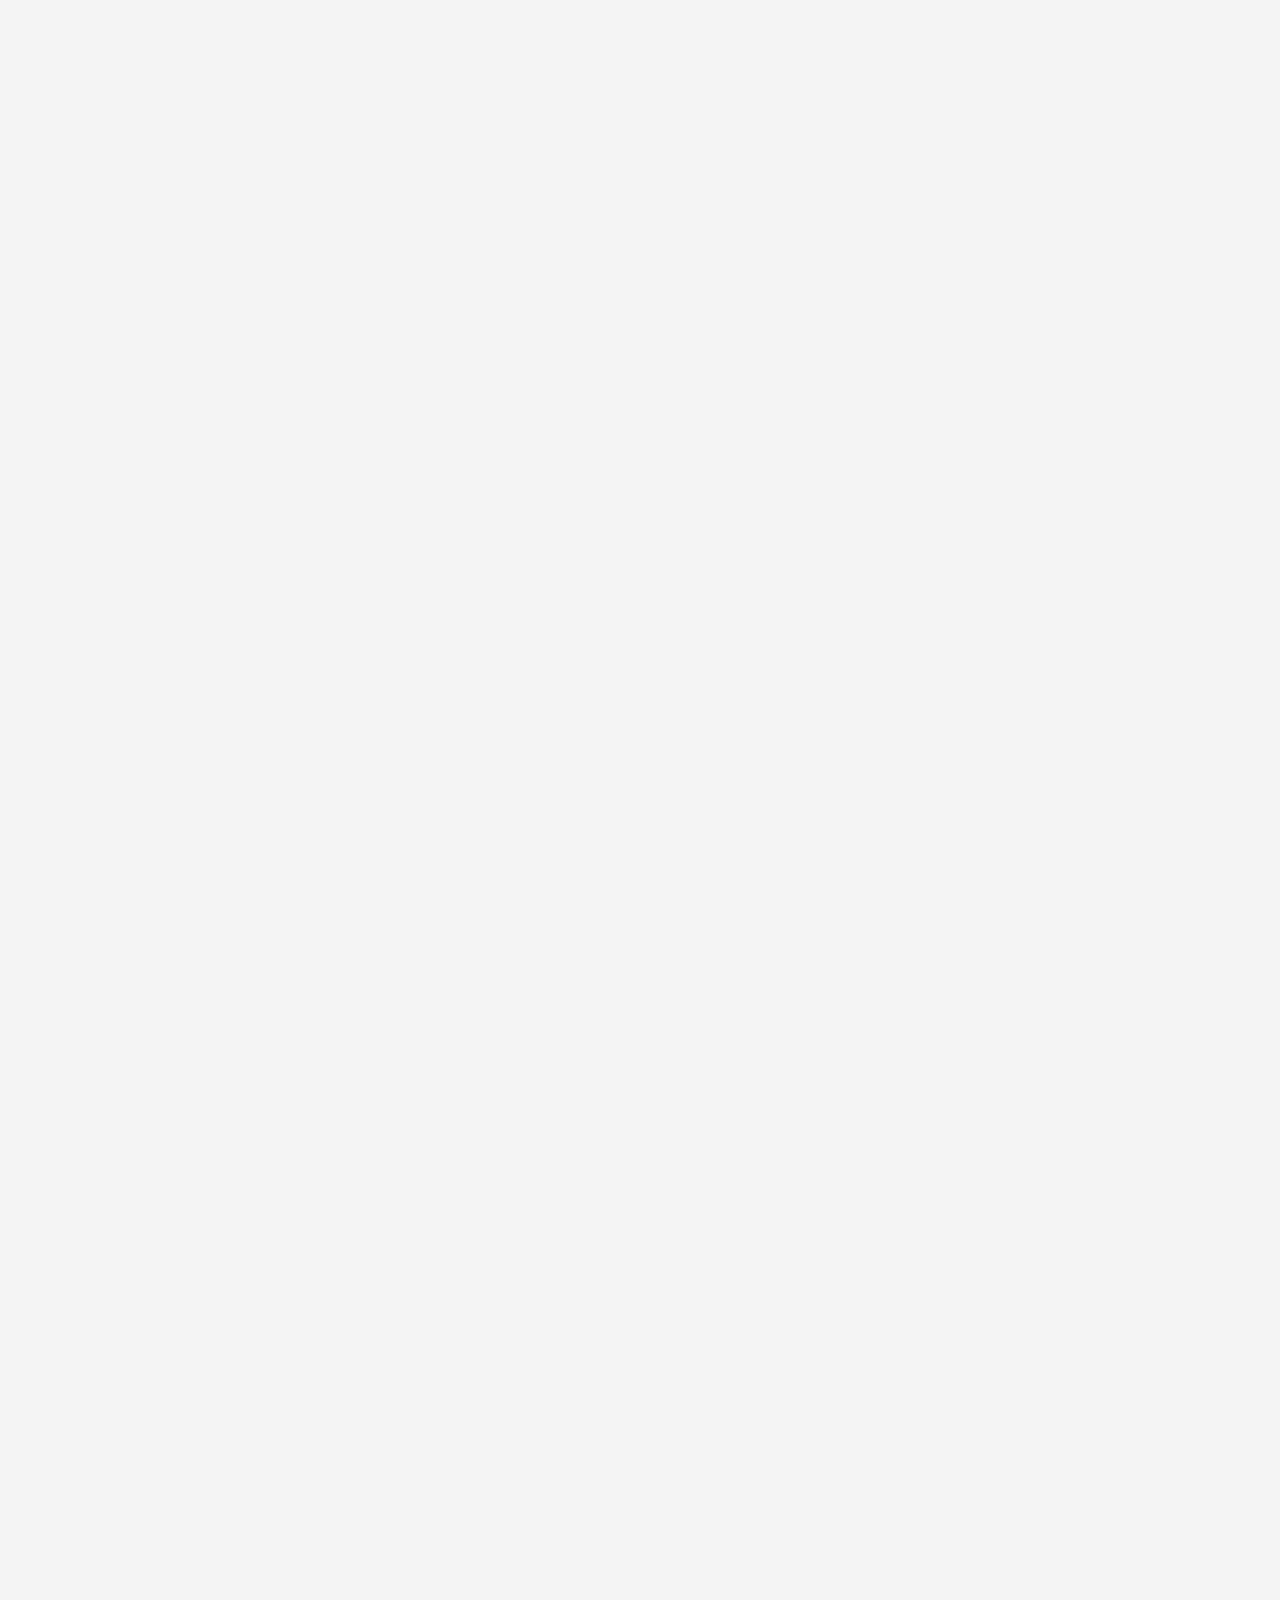
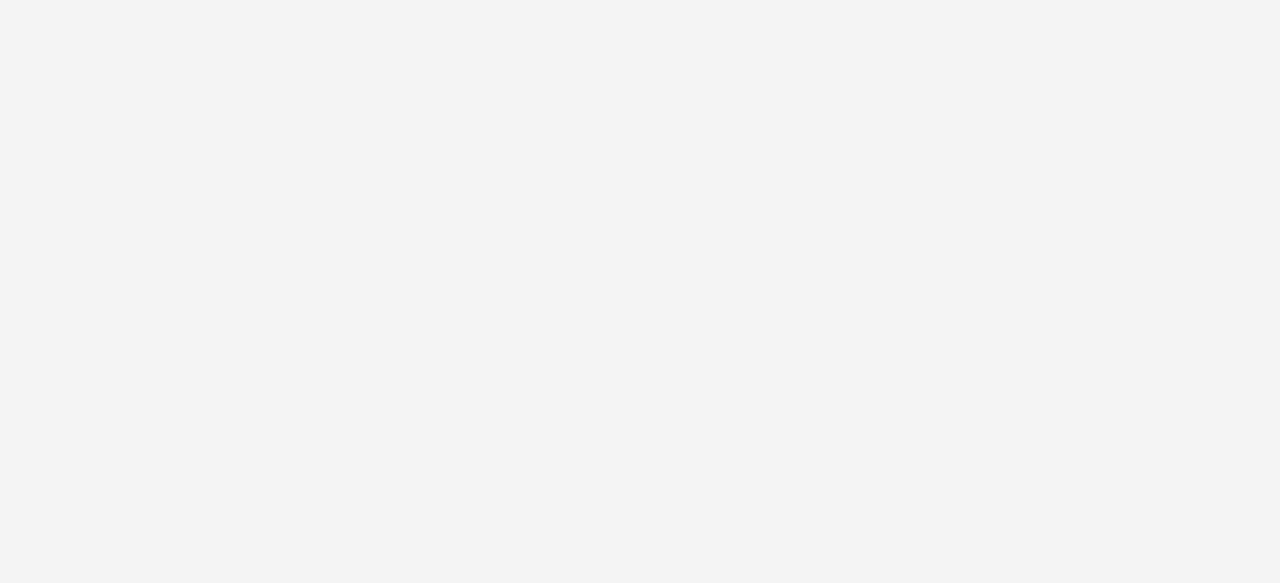
==== commit decedf0c: "donate button added" ====
--- a/service.html
+++ b/service.html
@@ -62,7 +62,7 @@
     <section class="service slide-in" id="clean-water">
         <h2>OUR 2025 PLAN</h2>
         <img src="images/electricity .jpg" alt="Clean Water Image"> <!-- Removed leading slash -->
-        <h2>Electrricity Installation.<br> ESTIMATE 1,100 EUROS</h2> <BR> <BR>
+        <h2>Electricity Installation.<br> ESTIMATE 1,100 EUROS</h2> <BR> <BR>
             
         
         <img src="images/car.jpg" alt="Clean Water Image"><BR>
@@ -99,18 +99,21 @@
 
         <div class="bank-account-section">
             <div class="bank-account-card">
-              <div class="bank-logo">
-                <img src="images/bank.png" alt="Postbank Logo">
-              </div>
-              <div class="account-details">
-                <h2>RUSINGA RISING FOUNDATION</h2>
-                <div class="account-number">
-                  <span id="accountNumber">ACC/NO. 0794270005871</span>
-                  <button id="copyButton">Copy</button>
+                <div class="bank-logo">
+                    <img src="images/bank.png" alt="Postbank Logo">
                 </div>
-              </div>
+                <div class="account-details">
+                    <h2>RUSINGA RISING FOUNDATION &<br>DONATIONS</h2>
+                    <div class="account-number">
+                        <span id="accountNumber">ACC/NO. 0794270005871</span>
+                        <button id="copyButton">Copy</button>
+                    </div>
+                </div>
             </div>
-          </div>
+            <button class="donate-fab">
+                <i class="fas fa-heart"></i> <span>Donate</span>
+            </button>
+        </div>
           
     </section>
 </body>
--- a/css/postbank.css
+++ b/css/postbank.css
@@ -60,6 +60,58 @@
     background-color: #0056b3;
   }
   
-  
+  .bank-account-section {
+    position: relative; /* For absolute positioning of the FAB */
+}
+
+.donate-fab {
+    background-color: #ff6b6b; /* Example red/heart color */
+    color: white;
+    border: none;
+    border-radius: 50%;
+    width: 60px;
+    height: 60px;
+    font-size: 20px;
+    cursor: pointer;
+    position: absolute;
+    bottom: 20px;
+    right: 20px;
+    box-shadow: 0 2px 5px rgba(0, 0, 0, 0.2);
+    display: flex;
+    justify-content: center;
+    align-items: center;
+    transition: background-color 0.3s ease, transform 0.3s ease;
+    text-decoration: none; /* If you use an <a> tag */
+}
+
+.donate-fab span {
+    display: none; /* Initially hide text */
+    margin-left: 5px;
+    font-size: 14px;
+}
+
+.donate-fab:hover {
+    background-color: #e05252;
+    transform: scale(1.05);
+}
+
+/* Show text on wider screens or on hover */
+@media (min-width: 768px) {
+    .donate-fab {
+        width: auto;
+        padding: 15px 20px;
+        border-radius: 30px;
+    }
+    .donate-fab i {
+        margin-right: 8px;
+        .donate-fab i {
+          font-size: 40px; /* This controls the icon size */
+          /* ... other potential styles ... */
+      }
+    }
+    .donate-fab span {
+        display: inline;
+    }
+}
   
   